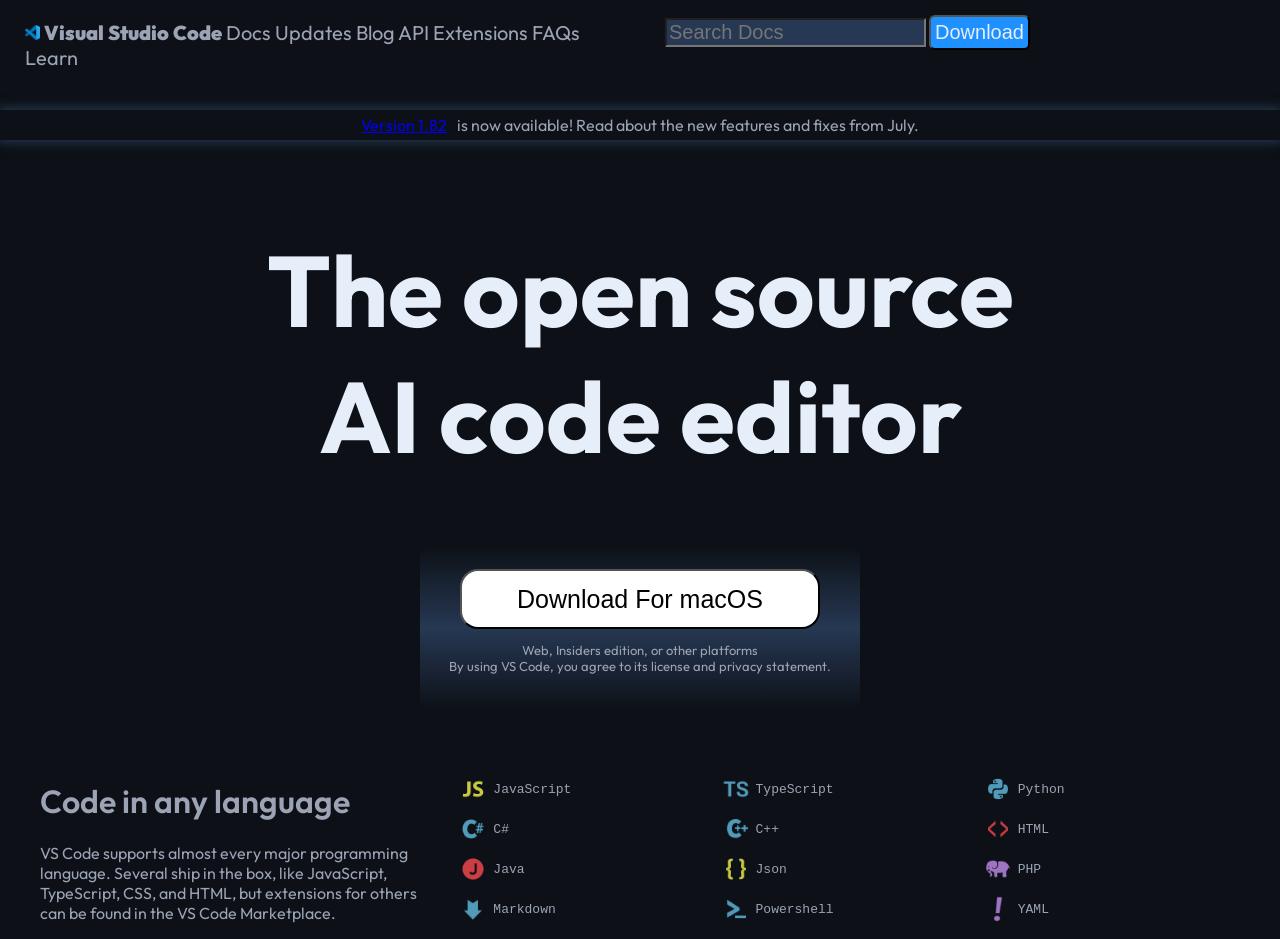
==== index.html @ a7ec282c "Fix: rename config to vercel.json and add index.html" ====
<!DOCTYPE html>
<html lang="en">
<head>
    <meta charset="UTF-8">
    <meta name="viewport" content="width=device-width, initial-scale=1.0">
    <title>6-vs-code-landing-page</title>
    <link rel="stylesheet" href="6-vs-code-landing-page.css">
    <link rel="preconnect" href="https://fonts.googleapis.com">
    <link rel="preconnect" href="https://fonts.gstatic.com" crossorigin>
    <link href="https://fonts.googleapis.com/css2?family=Outfit:wght@100..900&display=swap" rel="stylesheet">
</head>
<body>
    <header>
        <div id="topbar_container">
            <div id="topbar">
                <span>
                    <img src="images/vscode.png" alt="vscode">
                    <b>Visual Studio Code</b>
                    <a href="#">Docs</a> 
                    <a href="#">Updates</a> 
                    <a href="#">Blog</a> 
                    <a href="#">API</a> 
                    <a href="#">Extensions</a> 
                    <a href="#">FAQs</a>
                    <a href="#">Learn</a>
                </span>

            </div>
            <div id="text-container">
                <input id="textbox" type="text" placeholder="Search Docs" >
                <button id="topbar-button">Download</button>
            </div>
            
        </div>
    </header>
    <br>
        <div id="banner" >
            <a href="/">Version 1.82</a> is now available! Read about the new features and fixes from July.
        </div>
    <br>

    <div id="hero-container">
        <div id="hero-section">
            <h1>
                The open source <br>AI code editor
            </h1>
        </div>
        <div id="hero-button-container">
            <button id="hero-buttton">Download For macOS</button>
            <p>Web, Insiders edition, or other platforms <br>
            By using VS Code, you agree to its license and privacy statement.</p>
        </div>
    </div>

    <div id="container">    
        <div id="left">
            <h1>Code in any language</h1> 
            <P>VS Code supports almost every major programming
                language. Several ship in the box, like JavaScript,
                TypeScript, CSS, and HTML, but extensions for others
                can be found in the VS Code Marketplace.
            </P>

        </div>
        <div id="right">
            <div id="Grid">
                <div id="lang">
                    <img src="./images/language-js.png" alt="JavaScript">
                    <code>JavaScript</code>
                </div>
                <div id="lang">
                    <img src="images/language-ts.png" alt="TypeScript">
                    <code>TypeScript</code>
                </div>
                <div id="lang">
                    <img src="images/language-python.png" alt="Python">
                    <code>Python</code>
                </div>
                <div id="lang">
                    <img src="images/language-cs.png" alt="C#">
                    <code>C#</code>
                </div>
                <div id="lang">
                    <img src="images/language-cpp.png" alt="C++">
                    <code>C++</code>
                </div>
                <div id="lang">
                    <img src="images/language-html.png" alt="HTML">
                    <code>HTML</code>
                </div>
                <div id="lang">
                    <img src="images/language-java.png" alt="Java">
                    <code>Java</code>
                </div>
                <div id="lang">
                    <img src="images/language-json.png" alt="Json">
                    <code>Json</code>
                </div>
                <div id="lang">
                    <img src="images/language-php.png" alt="PHP">
                    <code>PHP</code>
                </div>
                <div id="lang">
                    <img src="images/language-markdown.png" alt="Markdown">
                    <code>Markdown</code>
                </div>
                <div id="lang">
                    <img src="images/language-powershell.png" alt="Powershell">
                    <code>Powershell</code>
                </div>
                <div id="lang">
                    <img src="images/language-yaml.png" alt="YAML">
                    <code>YAML</code>
                </div>
            </div>
        </div>
    </div>
    
</body>
</html>
---- 6-vs-code-landing-page.css ----
body{
    background-color: #0d1117;
    background: linear-gradient(#0d1117,#0d1117);
    color: #9ba3b4;
    padding:0;
    margin:0;
    font-family: outfit;
}

#topbar_container{
    display: flex;
    min-width: 100vw;
}

#topbar img{
    height: 15px;
    width: auto;
    justify-content: flex-start;
}

#topbar b{
    flex: 1;    
    font-weight: 900;
}

#topbar a:hover{
    color: #e6eefa;
    cursor: pointer;
}

#topbar b:hover{
    color: #e6eefa;
    cursor: pointer;
   
}

#topbar a{
    color:#9ba3b4;
    text-decoration: none;
}

#topbar{
    flex:1;
    background-color: #0d1117;
    padding: 20px 20px;
    margin-left: 20px;
    width: 100vw;
    margin : 0px 5px;
    display: flex;
    justify-content: flex-start;
    gap: 20px;
    font-size: 20px;
}

#text-container{
    flex:1;
    padding: 5px 5px;
    margin : 10px 35px;
    justify-content: center;
}

#textbox{
    background-color: #263853;
    font-size: 20px;
    color: #e6eefa;
}

#banner{
    box-shadow: 0 0 10px 2px #263853;
    display: flex;
    justify-content: center;
    gap:10px;
    padding: 5px 5px;
}

#topbar-button {
    background-color: dodgerblue;
    color:#e6eefa;
    padding: 4px;
    border-radius: 6px;
    cursor: pointer;
    transition: box-shadow 0.3s ease-in-out;
    font-size: 20px;
    min-width: 60px;
    min-height: 20px;
}

#topbar-button:hover {
    text-shadow: 0 0 2px 2px ;
    cursor: pointer;
    background-color: #263853;
}

#hero-container{
    display: flex;
    flex-direction: column;
    align-items: center;
    text-align: center;
}

#hero-section{
    background-color: #0d1117;
    color: #e6eefa;
    font-size: 50px;
    font-weight: 500;
    text-wrap: balance;
}

#hero-button-container{
    display: flex;
    background-color: #263853;
    padding: 2px 10px;
    min-height: 160px;
    min-width: 420px;
    border-radius: 11px;
    justify-content: center;
    flex-direction: column;
    align-items: center;
    margin-bottom: 50px;
    background: linear-gradient(#0d1117,#263853,#0d1117);
}

#hero-buttton{
    font-size: 25px;
    min-width: 360px;
    min-height: 60px;
    background-color:white;
    color: black;
    border-radius: 18px;
    cursor: pointer;
    transition: box-shadow 0.3s ease-in-out;
}

#hero-buttton:hover{
    box-shadow: 0px 0 0px 5px white;
    border: 3px solid #0d1117;
    cursor: pointer;
}

#hero-button-container p{
    font-size: 13px;
}
#container{
    display: flex;
    width: 1200px;
    margin: 0 auto;
    justify-content: center;
    align-items: center;
    gap: 20px;
}

#left{
    flex: 1;
}

#left h1{
    font-weight: 600;
}

#right{
    flex: 2;
}

#Grid{
    display: grid;
    grid-template-columns: 1fr 1fr 1fr;
}

#lang img{
    height: 40px;
    width: 40px;
}

#lang{
    display: flex;
    justify-content: flex-start;
    align-items: center;
    gap: 0px;
    padding: 0;
}
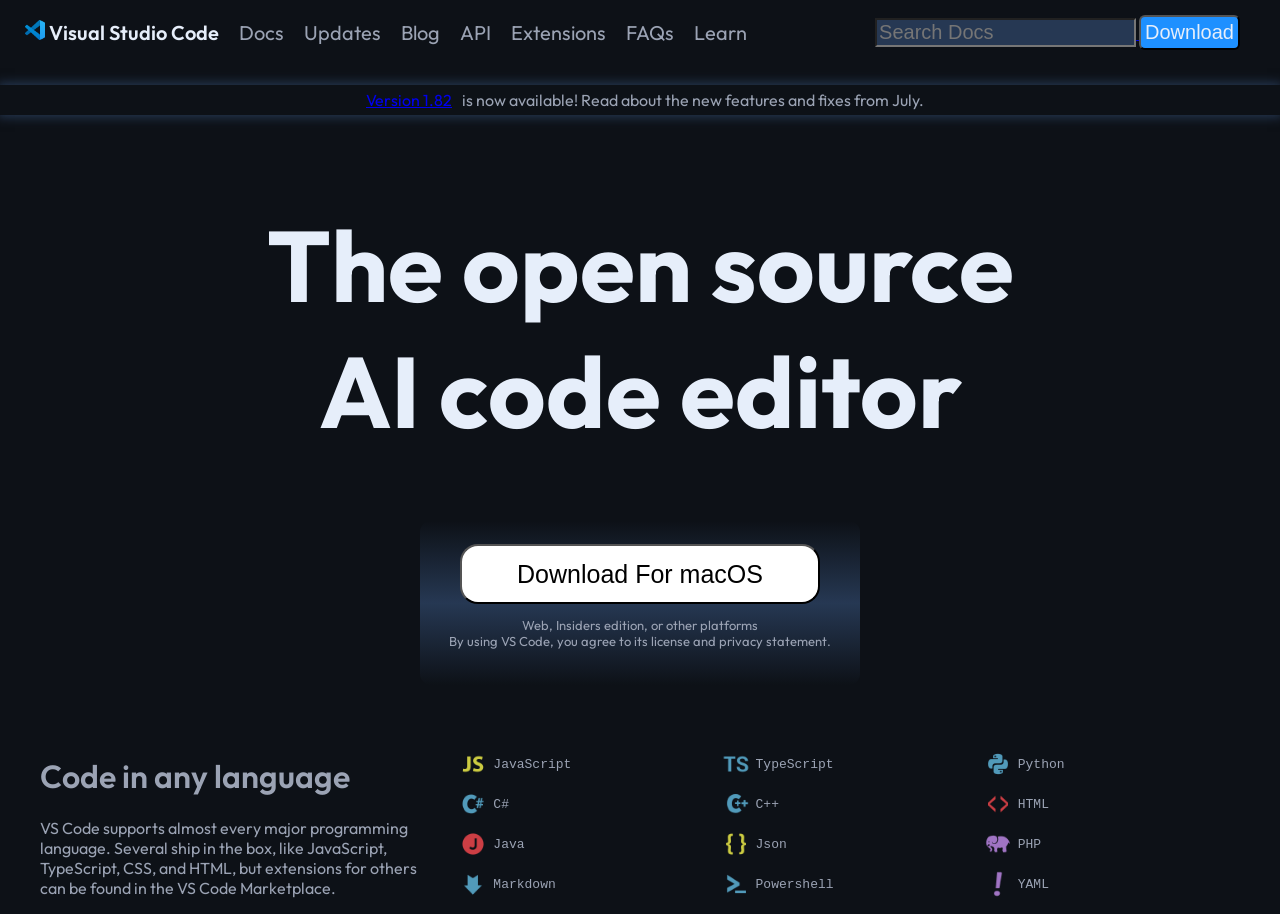
==== commit ca9cddde: "fixed index.html" ====
--- a/index.html
+++ b/index.html
@@ -15,16 +15,14 @@
             <div id="topbar">
                 <span>
                     <img src="images/vscode.png" alt="vscode">
-                    <b>Visual Studio Code</b>
-                    <a href="#">Docs</a> 
-                    <a href="#">Updates</a> 
-                    <a href="#">Blog</a> 
-                    <a href="#">API</a> 
-                    <a href="#">Extensions</a> 
-                    <a href="#">FAQs</a>
-                    <a href="#">Learn</a>
-                </span>
-
+                    <b>Visual Studio Code</b></span>
+                    <a href="#">Docs</span> 
+                    <a href="#">Updates</span> 
+                    <a href="#">Blog</span> 
+                    <a href="#">API</span> 
+                    <a href="#">Extensions</span> 
+                    <a href="#">FAQs</span>
+                    <a href="#">Learn</span>
             </div>
             <div id="text-container">
                 <input id="textbox" type="text" placeholder="Search Docs" >
@@ -33,11 +31,11 @@
             
         </div>
     </header>
-    <br>
+    <br/>
         <div id="banner" >
-            <a href="/">Version 1.82</a> is now available! Read about the new features and fixes from July.
+            <a href="/">Version 1.82</a>is now available! Read about the new features and fixes from July.
         </div>
-    <br>
+    </br>
 
     <div id="hero-container">
         <div id="hero-section">
@@ -115,6 +113,5 @@
             </div>
         </div>
     </div>
-    
 </body>
 </html>
--- a/6-vs-code-landing-page.css
+++ b/6-vs-code-landing-page.css
@@ -6,28 +6,25 @@
     margin:0;
     font-family: outfit;
 }
-
 #topbar_container{
     display: flex;
     min-width: 100vw;
 }
 
 #topbar img{
-    height: 15px;
+    height: 20px;
     width: auto;
     justify-content: flex-start;
 }
-
 #topbar b{
     flex: 1;    
-    font-weight: 900;
+    font-weight: 600;
+    color: #e6eefa;
 }
-
 #topbar a:hover{
     color: #e6eefa;
     cursor: pointer;
 }
-
 #topbar b:hover{
     color: #e6eefa;
     cursor: pointer;
@@ -38,7 +35,6 @@
     color:#9ba3b4;
     text-decoration: none;
 }
-
 #topbar{
     flex:1;
     background-color: #0d1117;
@@ -50,6 +46,7 @@
     justify-content: flex-start;
     gap: 20px;
     font-size: 20px;
+
 }
 
 #text-container{
@@ -58,12 +55,13 @@
     margin : 10px 35px;
     justify-content: center;
 }
+#textbox{
 
-#textbox{
     background-color: #263853;
     font-size: 20px;
     color: #e6eefa;
 }
+
 
 #banner{
     box-shadow: 0 0 10px 2px #263853;
@@ -71,8 +69,8 @@
     justify-content: center;
     gap:10px;
     padding: 5px 5px;
+
 }
-
 #topbar-button {
     background-color: dodgerblue;
     color:#e6eefa;
@@ -83,13 +81,14 @@
     font-size: 20px;
     min-width: 60px;
     min-height: 20px;
+
 }
-
 #topbar-button:hover {
-    text-shadow: 0 0 2px 2px ;
+    text-shadow: 0 0 2px 2px ; /* outer border */
     cursor: pointer;
     background-color: #263853;
 }
+
 
 #hero-container{
     display: flex;
@@ -97,6 +96,7 @@
     align-items: center;
     text-align: center;
 }
+
 
 #hero-section{
     background-color: #0d1117;
@@ -118,6 +118,7 @@
     align-items: center;
     margin-bottom: 50px;
     background: linear-gradient(#0d1117,#263853,#0d1117);
+    
 }
 
 #hero-buttton{
@@ -130,7 +131,6 @@
     cursor: pointer;
     transition: box-shadow 0.3s ease-in-out;
 }
-
 #hero-buttton:hover{
     box-shadow: 0px 0 0px 5px white;
     border: 3px solid #0d1117;
@@ -151,12 +151,12 @@
 
 #left{
     flex: 1;
+
 }
 
 #left h1{
     font-weight: 600;
 }
-
 #right{
     flex: 2;
 }
@@ -164,6 +164,8 @@
 #Grid{
     display: grid;
     grid-template-columns: 1fr 1fr 1fr;
+
+    
 }
 
 #lang img{
@@ -177,4 +179,4 @@
     align-items: center;
     gap: 0px;
     padding: 0;
-}
+}
